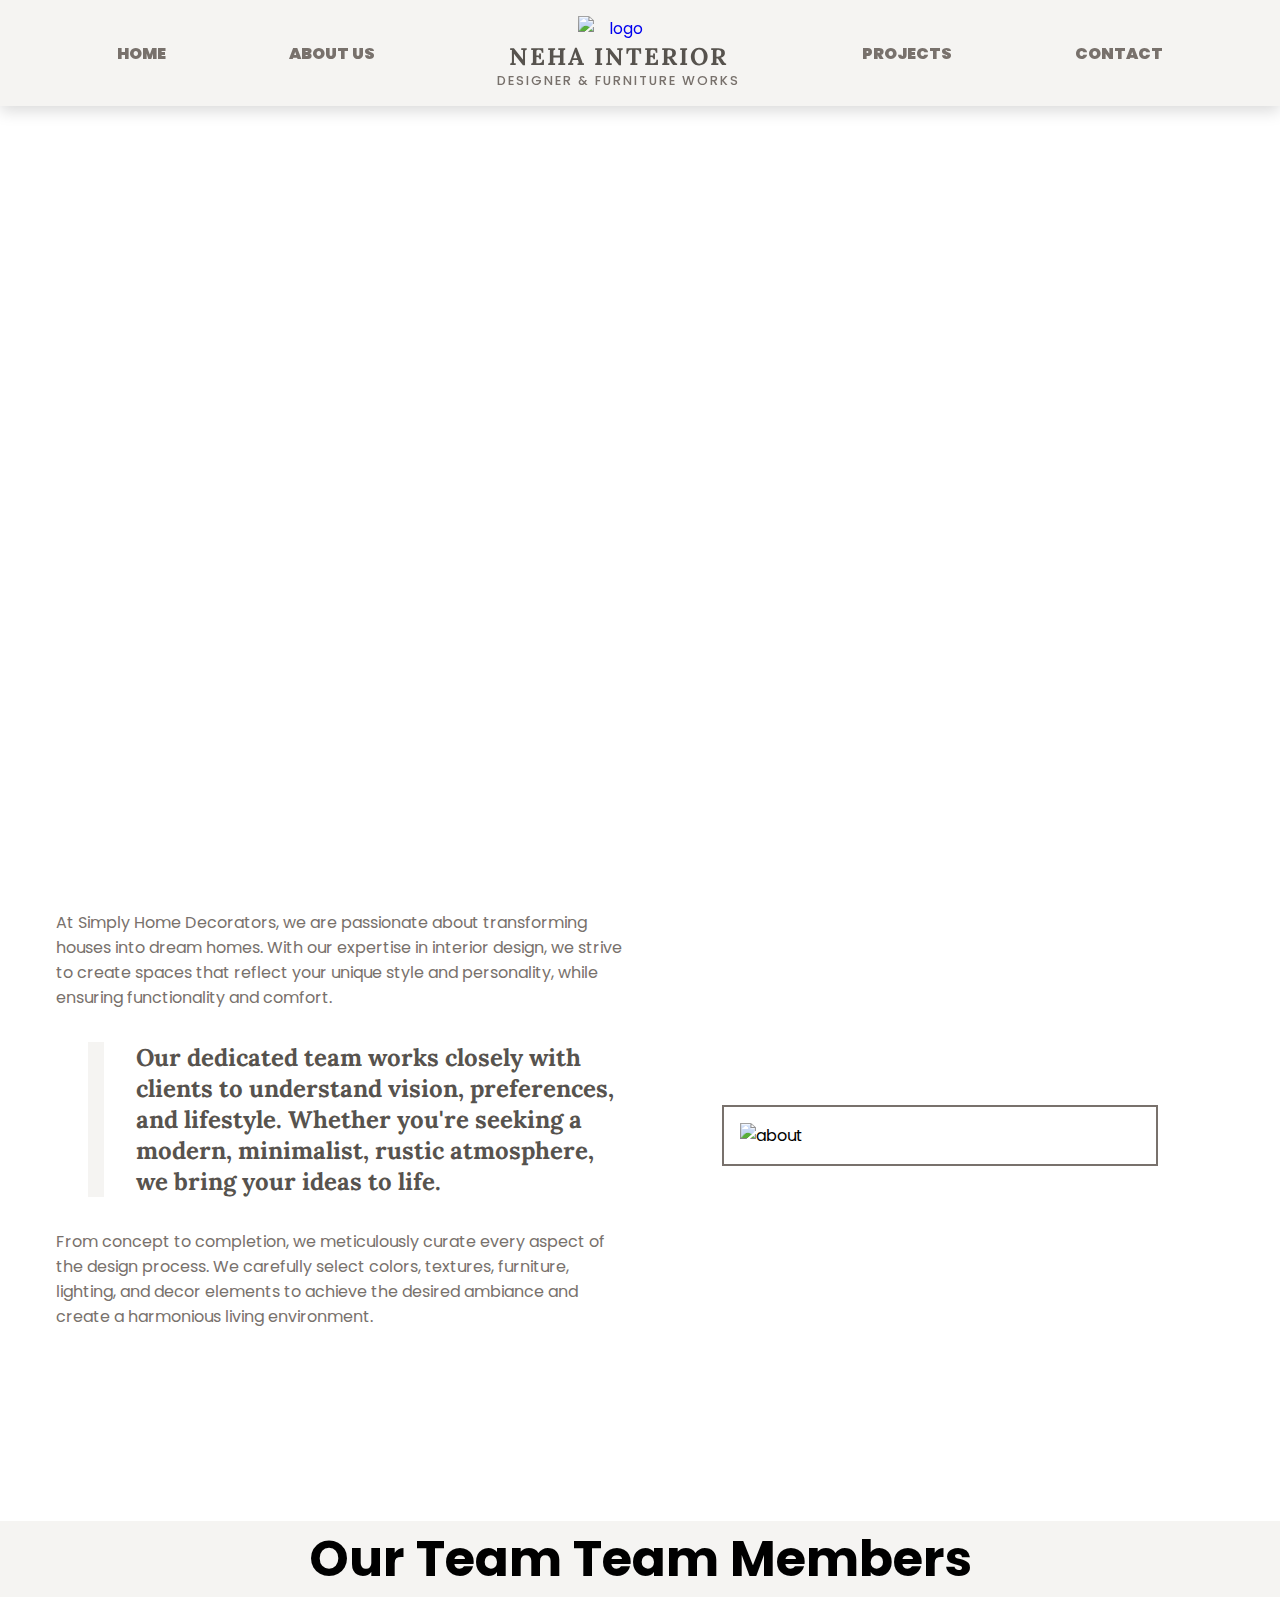
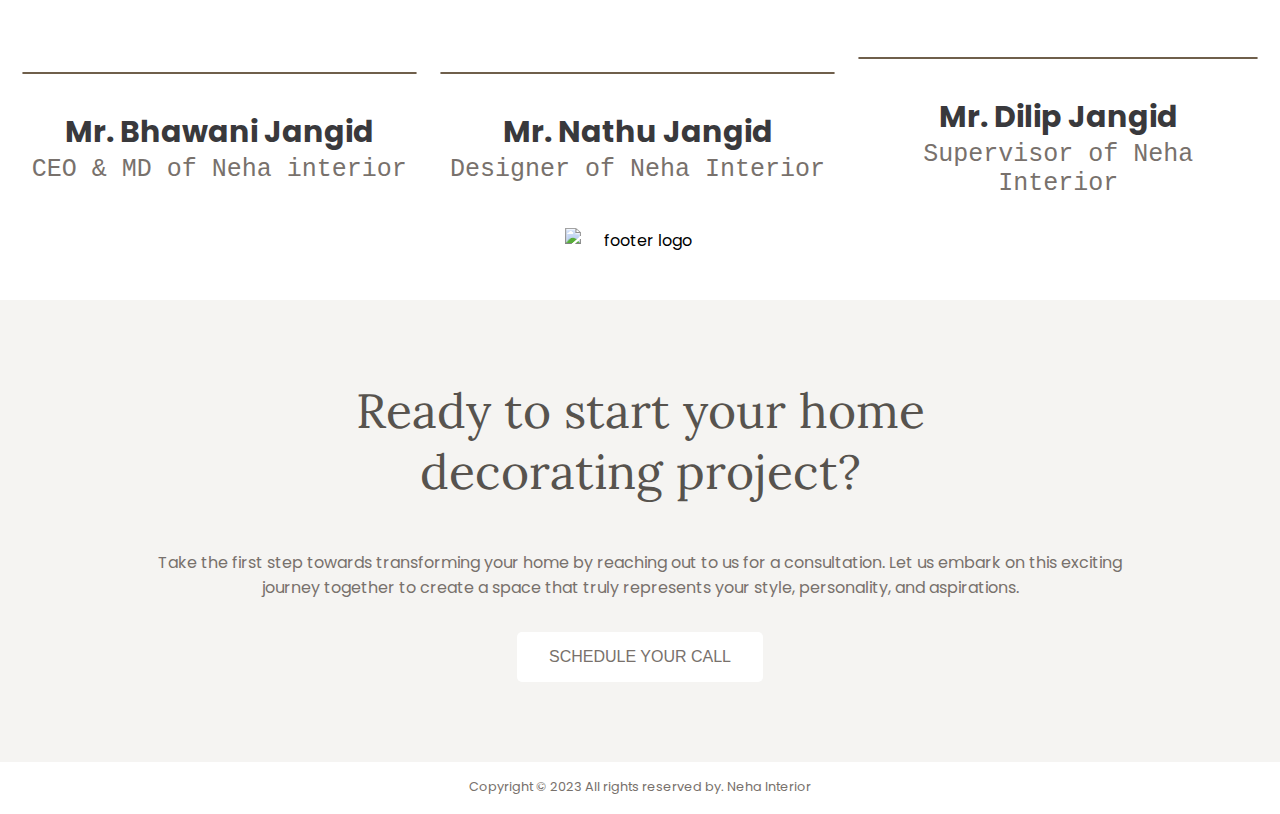
==== about.html @ 756cf262 "Add files via upload" ====
<!DOCTYPE html>
<html lang="en">

<head>
    <meta charset="UTF-8" />
    <link rel="shortcut icon" type="x-icon" href="assets/neha.png">
    <meta name="viewport" content="width=device-width, initial-scale=1.0" />
    <link rel="stylesheet" href="n.css" />
    <title>Neha Intrior & Furniture Works</title>
</head>

<body>
    <section id="navbar">
        <nav>
            <ul class="nav__links">
              <li class="link"><a href="index.html">HOME</a></li>
              <li class="link"><a href="about.html">ABOUT US</a></li>
              <li class="nav__logo">
                <a href="index.html"><img src="assets/neha.png" alt="logo" />
                    <h4>NEHA INTERIOR</h4>
                    <p>DESIGNER & FURNITURE WORKS</p></a>
              </li>
              <li class="link"><a href="project.html">PROJECTS</a></li>
              <li class="link"><a href="contact.html">CONTACT</a></li>
            </ul>
           </nav>
    </section>

    <section class="a_banner">
        <div class="section__container banner__container">
            <h4>About Us</h4>
        </div>
    </section>

    <section class="section__container about__container">
        <div class="about__content">
            <p>
                At Simply Home Decorators, we are passionate about transforming houses
                into dream homes. With our expertise in interior design, we strive to
                create spaces that reflect your unique style and personality, while
                ensuring functionality and comfort.
            </p>
            <h4>
                Our dedicated team works closely with clients to understand vision,
                preferences, and lifestyle. Whether you're seeking a modern,
                minimalist, rustic atmosphere, we bring your ideas to life.
            </h4>
            <p>
                From concept to completion, we meticulously curate every aspect of the
                design process. We carefully select colors, textures, furniture,
                lighting, and decor elements to achieve the desired ambiance and
                create a harmonious living environment.
            </p>
        </div>
        <div class="about__image">
            <img src="assets/bhai.jpeg" alt="about" />
        </div>
    </section>

    <section id="Team_Members">
        <h2>Our Team Team Members</h2>
        <div class="Team_member">
            <div class="member">
                <img src="assets/bhai.jpeg" alt="" />
                <div class="name"><br>
                    <h4>Mr. Bhawani Jangid</h4>
                    <samp>CEO & MD of Neha interior</samp>
                </div>
            </div>

            <div class="member">
                <img src="assets/bhai.jpeg" alt="" />
                <div class="name"><br>
                    <h4>Mr. Nathu Jangid</h4>
                    <samp>Designer of Neha Interior</samp>
                </div>
            </div>

            <div class="member">
                <img src="assets/bhai.jpeg" alt="" />
                <div class="name"><br>
                    <h4>Mr. Dilip Jangid</h4>
                    <samp>Supervisor of Neha Interior</samp>
                </div>
            </div>

             

        </div>

    </section>



    <footer class="footer">
        <div class="section__container footer__container">
            <img src="assets/neha.png" alt="footer logo" />
            <h4>Ready to start your home decorating project?</h4>
            <p>
                Take the first step towards transforming your home by reaching out to
                us for a consultation. Let us embark on this exciting journey together
                to create a space that truly represents your style, personality, and
                aspirations.
            </p>
            <a  href="contact.html"><button>SCHEDULE YOUR CALL</button></a>
        </div>
    </footer>
    <div class="footer__bar">
        <p>Copyright © 2023 All rights reserved by. Neha Interior</p>
    </div>
</body>

</html>
---- n.css ----
@import url("https://fonts.googleapis.com/css2?family=Lora:ital@0;1&family=Poppins:wght@400;500;600&display=swap");

:root {
  --primary-color: #f5f4f2;
  --text-dark: #57534e;
  --text-light: #78716c;
  --white: #ffffff;
  --max-width: 1200px;
  --header-font: "Lora", serif;
}

* {
  padding: 0;
  margin: 0;
  box-sizing: border-box;
}

.section__container {
  max-width: var(--max-width);
  margin: auto;
  padding: 5rem 1rem;
}

img {
  width: 100%;
  display: flex;
}

a {
  text-decoration: none;
}

body {
  font-family: "Poppins", sans-serif;
}

#navbar {
  background-color: #f5f4f2;
  z-index: 999;
  position: sticky;
  top: 0;
  box-shadow: 0 5px 15px rgba(0, 0, 0, 0.15);
}

nav {
  max-width: var(--max-width);
  margin: auto;
  padding: 1rem;
}

.nav__links {
  list-style: none;
  display: flex;
  align-items: center;
  justify-content: space-around;
}

.link a {
  font-weight: 1000;
  color: var(--text-light);
  transition: 0.3s;
}

.link a:hover {
  color: black;
}

.nav__logo {
  text-align: center;
  cursor: pointer;
}

.nav__logo img {
  margin: auto;
  max-width: 80px;
}

.nav__logo h4 {
  font-size: 1.5rem;
  font-family: var(--header-font);
  letter-spacing: 2px;
  color: var(--text-dark);
}

.nav__logo p {
  font-size: 0.8rem;
  font-weight: 500;
  letter-spacing: 2px;
  color: var(--text-light);
}

.header {
  margin-bottom: 10rem;
  background-image: url("assets/header.jpg");
  background-position: center center;
  background-size: cover;
  background-repeat: no-repeat;
}

.header__container {
  min-height: 600px;
  position: relative;
}

.header__content {
  position: absolute;
  bottom: -10rem;
  padding: 2rem;
  background-color: var(--primary-color);
  border: 10px solid var(--white);
}

.header__content h4 {
  position: relative;
  margin-bottom: 2rem;
  font-size: 1rem;
  font-weight: 500;
  letter-spacing: 2px;
  color: var(--text-light);
}

.header__content h4::before {
  position: absolute;
  content: "";
  bottom: -1rem;
  left: 0;
  height: 2px;
  width: 40px;
  background-color: var(--text-light);
}

.header__content h1 {
  width: 100%;
  max-width: 600px;
  font-size: 4rem;
  font-weight: 400;
  font-family: var(--header-font);
  color: var(--text-dark);
}

.header__content h1 span {
  font-style: italic;
}

.about__container {
  padding: 10rem 1rem;
  display: grid;
  grid-template-columns: repeat(2, 1fr);
  gap: 2rem;
  align-items: center;
}

.about__content p {
  margin-bottom: 2rem;
  color: var(--text-light);
}

.about__content h4 {
  position: relative;
  margin-bottom: 2rem;
  padding-left: 5rem;
  font-size: 1.5rem;
  font-family: var(--header-font);
  color: var(--text-dark);
}

.about__content h4::before {
  position: absolute;
  content: "";
  top: 0;
  left: 2rem;
  height: 100%;
  width: 1rem;
  background-color: var(--primary-color);
}

.about__image img {
  margin: auto;
  max-width: 400px;
  outline: 2px solid var(--text-light);
  outline-offset: 1rem;
}

.banner {
  padding: 10rem 0;
  background-image: url("assets/banner.jpg");
  background-position: center center;
  background-size: cover;
  background-repeat: no-repeat;
}

.banner__container {
  text-align: center;
  color: var(--white);
  font-family: var(--header-font);
}

.banner__container h4 {
  font-size: 4rem;
  font-weight: 400;
}

.banner__container p {
  font-size: 1.5rem;
}

.display__container {
  display: grid;
  grid-template-columns: repeat(3, 1fr);
  gap: 2rem;
}

.display__col {
  display: flex;
  flex-direction: column;
  gap: 2rem;
}

.display__content {
  padding: 4rem 0;
  flex: 1;
  display: grid;
  place-content: center;
  text-align: center;
  font-family: var(--header-font);
  color: var(--text-dark);
}

.display__col:nth-child(1) .display__content,
.display__col:nth-child(3) .display__content {
  background-color: #edeae3;
}

.display__col:nth-child(2) .display__content {
  background-color: #daddd6;
}

.display__content h4 {
  font-size: 2.5rem;
  font-weight: 400;
  color: #57534e;
}

.display__content h4:hover {
  color: black;
}
.display__content p {
  font-style: italic;
}

.footer {
  margin-top: 2rem;
  position: relative;
  background-color: var(--primary-color);
}

.footer__container {
  text-align: center;
}

.footer__container img {
  position: absolute;
  top: -4.5rem;
  left: 50%;
  transform: translateX(-50%);
  max-width: 150px;
}

.footer__container h4 {
  max-width: 600px;
  margin: auto;
  margin-bottom: 3rem;
  font-size: 3rem;
  font-weight: 400;
  font-family: var(--header-font);
  color: var(--text-dark);
}

.footer__container p {
  max-width: 1000px;
  margin: auto;
  margin-bottom: 2rem;
  color: var(--text-light);
}

.footer__container button {
  padding: 1rem 2rem;
  outline: none;
  border: none;
  font-size: 1rem;
  font-weight: 500;
  color: var(--text-light);
  background-color: var(--white);
  cursor: pointer;
  transition: 0.3s;
}

.footer__container button:hover {
  color: white;
}

.footer__bar {
  padding: 1rem;
  text-align: center;
  font-size: 0.8rem;
  color: var(--text-light);
}

@media (width < 900px) {
  .about__container {
    grid-template-columns: repeat(1, 1fr);
    gap: 5rem;
  }

  .about__image {
    grid-area: 1/1/2/2;
  }

  .display__container {
    grid-template-columns: repeat(2, 1fr);
    gap: 1rem;
  }

  .display__col:nth-child(3) {
    display: none;
  }
}

@media (width < 600px) {
  .link {
    display: none;
  }

  .header {
    margin-bottom: 20rem;
  }

  .header__content {
    bottom: -20rem;
  }

  .display__container {
    grid-template-columns: repeat(1, 1fr);
  }

  .display__col:nth-child(3) {
    display: flex;
  }
}

/* About us */
.a_banner {
  padding: 10rem 0;
  background-image: url("assets/f2.jpg.jpg");
  background-position: center center;
  background-size: cover;
  background-repeat: no-repeat;
}

.a_banner h4 {
  font-size: 8rem;
  font-weight: 400;
}

#Team_Members .Team_member {
  display: flex;
  justify-content: space-between;
  padding: 10px;
  flex-wrap: wrap;
}

#Team_Members {
  text-align: center;
}

#Team_Members h2 {
  font-size: 50px;
  background-color: #f5f4f2;
}

#Team_Members .member {
  align-items: center;
  justify-content: center;
  margin: auto;
  max-width: 400px;
  padding-top: 50px;
  padding-bottom: 50px;
}

#Team_Members .member img {
  border-radius: 2px;
  border: 1px solid rgb(111, 95, 75);
}

#Team_Members .member .name {
  text-align: center;
  padding: 10px;
}

#Team_Members .member .name h4 {
  color: #39393c;
  font-size: 30px;
}

#Team_Members .member .name samp {
  color: #78716c;
  font-size: 25px;
  padding-top: 10px;
}

/* project page*/

.b_banner {
  padding: 10rem 0;
  background-image: url("assets/m2.jpeg");
  background-position: center center;
  background-size: cover;
  background-repeat: no-repeat;
}

.project_container {
  display: flex;
  margin-top: 50px;
  margin-bottom: 60px;
  padding: 30px;
}

.project_col {
  display: flex;
  justify-content: center;
  align-items: center;
  flex-wrap: wrap;
  gap: 2rem;
}

.project_col img {
  width: 400px;
  height: auto;
  object-fit: cover;
}

@media screen and (max-width: 625px) {
  .project_col img {
    width: 250px;
  }
}

/*contact*/
.c_banner {
  padding: 10rem 0;
  background-image: url("assets/m1.jpg");
  background-position: center center;
  background-size: cover;
  background-repeat: no-repeat;
}

.Contact {
  display: flex;
  margin: auto;
}

.container {
  max-width: 600px;
  background-color: #fff;
  margin: 80px;
  padding: 20px;
  flex: 1;
  border-radius: 5px;
  box-shadow: 0 0 10px rgba(0, 0, 0, 0.2);
  text-align: justify;
}

h1 {
  text-align: center;
  color: #333;
}

.form-group {
  margin-bottom: 20px;
}

label {
  display: block;
  font-weight: bold;
  margin-bottom: 5px;
  color: #555;
}

input,
textarea {
  width: 100%;
  padding: 10px;
  border: 1px solid #ccc;
  border-radius: 5px;
  font-size: 16px;
}

textarea {
  resize: vertical;
}

button {
  background-color: #333;
  color: #fff;
  padding: 10px 20px;
  border: none;
  border-radius: 5px;
  cursor: pointer;
  font-size: 16px;
}

button:hover {
  background-color: #555;
}

.Contact,
.details {
  justify-content: center;
  margin-left: 0px;
}
.details {
  flex: 1;
  margin: 100px;
}

@media screen and (max-width: 625px) {
  .Contact {
    flex-wrap: wrap;
  }
  .container,
  .details {
    min-width: 300px;
    margin: 20px 0;
    padding: 20px 40px;
  }
}

@media screen and (max-width: 1023px) {
  .container,.details{
    max-width: auto;
    margin: 40px 20px;
    padding: 20px;
  }
}
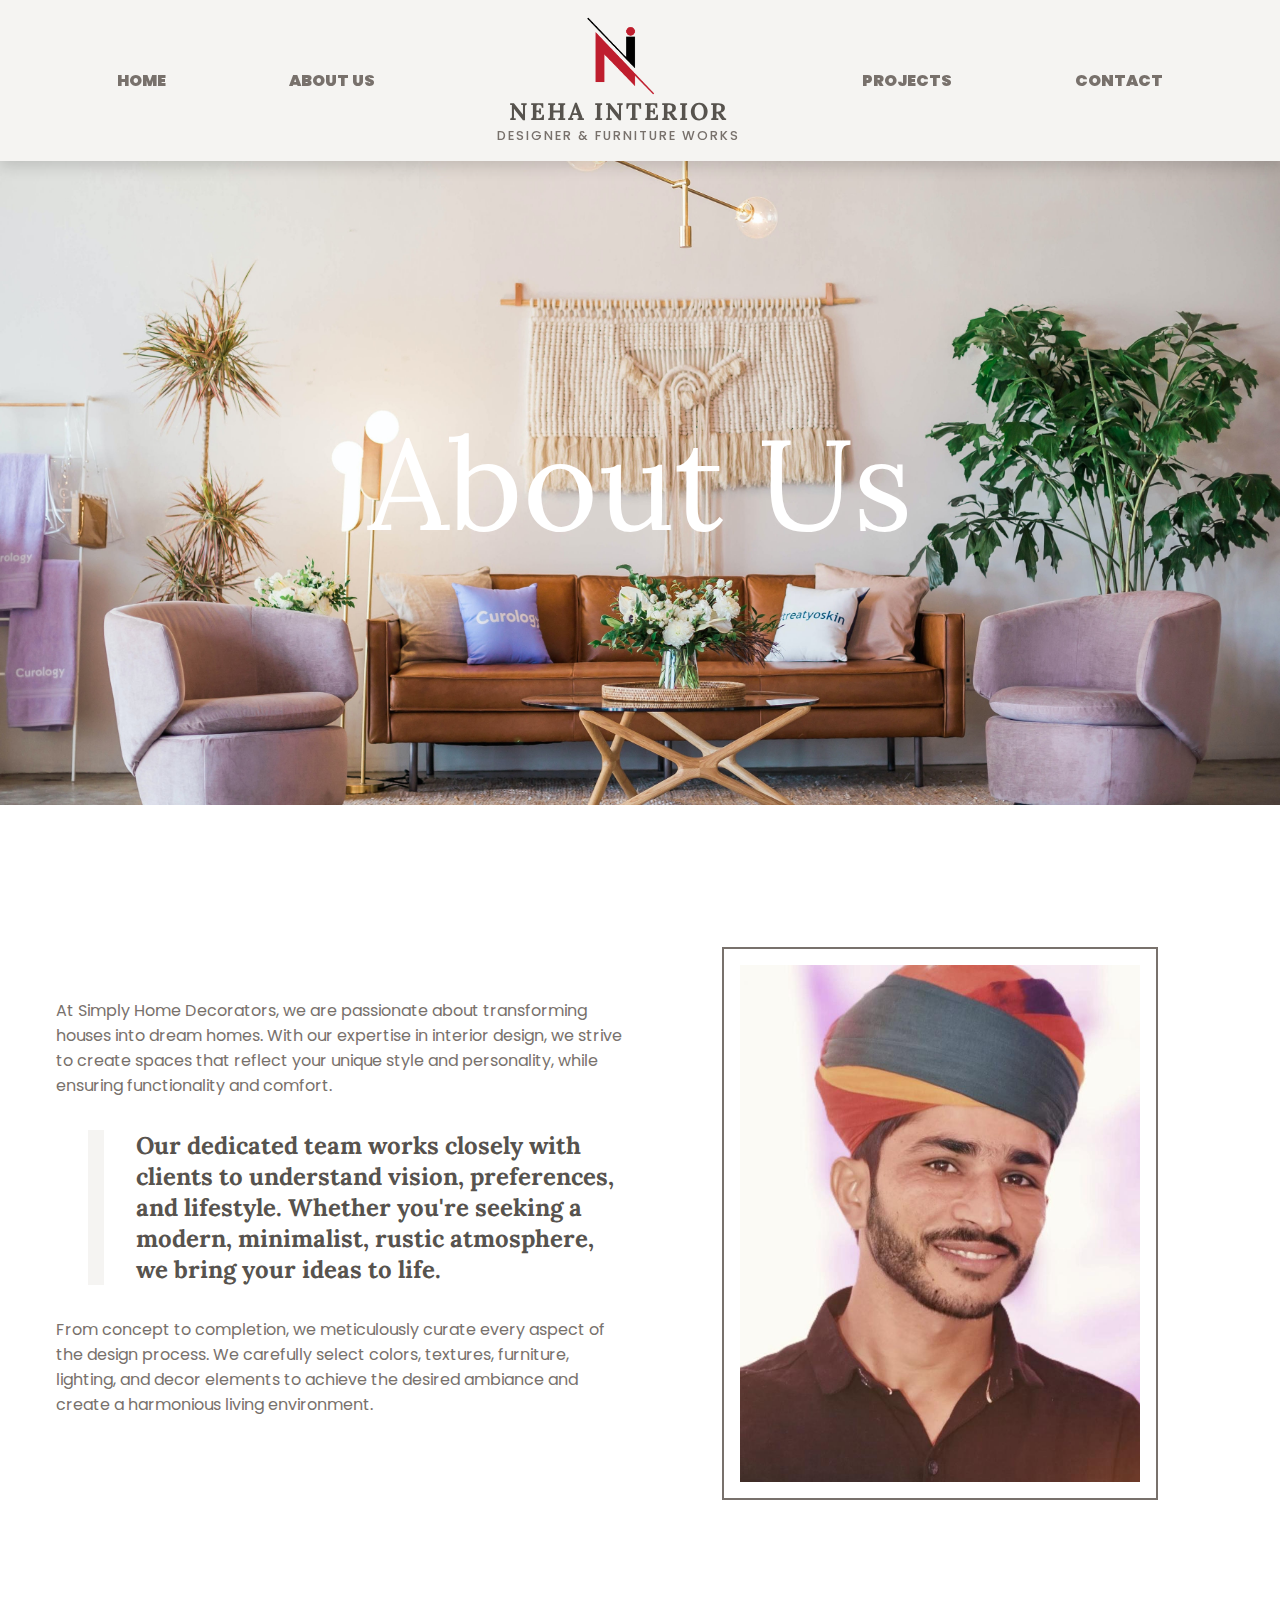
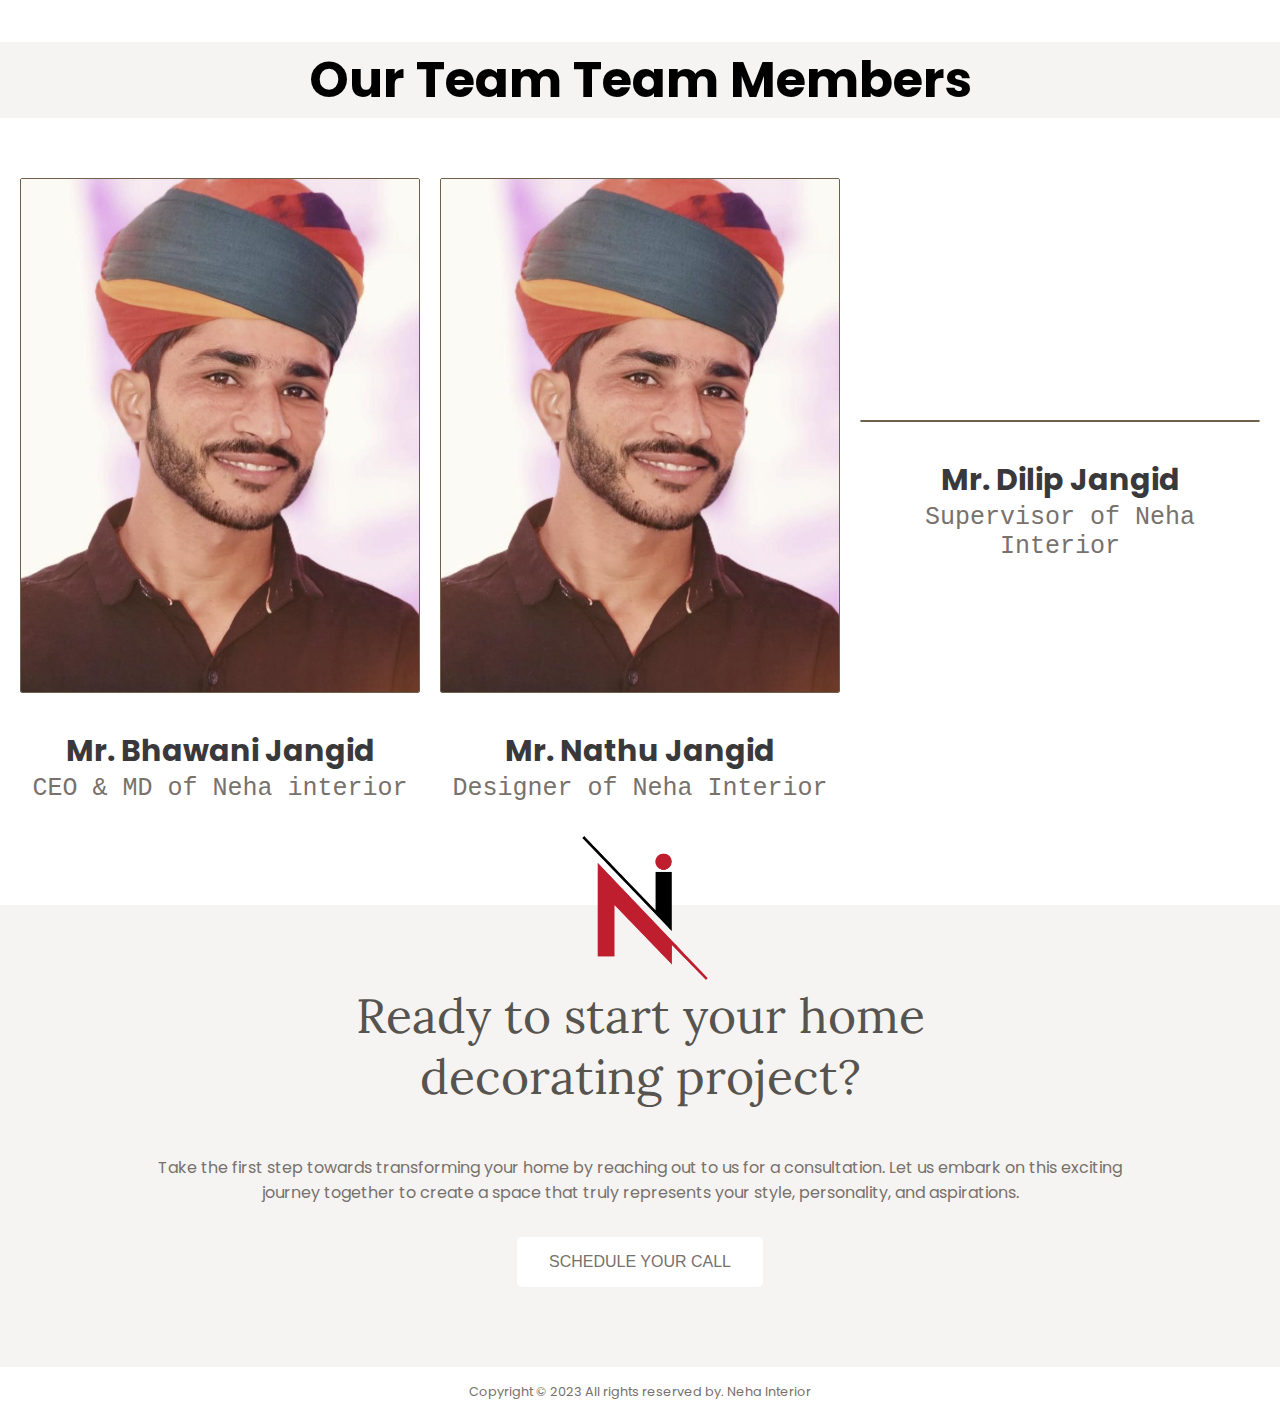
==== commit 8f890c12: "Update about.html" ====
--- a/about.html
+++ b/about.html
@@ -13,17 +13,18 @@
     <section id="navbar">
         <nav>
             <ul class="nav__links">
-              <li class="link"><a href="index.html">HOME</a></li>
-              <li class="link"><a href="about.html">ABOUT US</a></li>
-              <li class="nav__logo">
-                <a href="index.html"><img src="assets/neha.png" alt="logo" />
-                    <h4>NEHA INTERIOR</h4>
-                    <p>DESIGNER & FURNITURE WORKS</p></a>
-              </li>
-              <li class="link"><a href="project.html">PROJECTS</a></li>
-              <li class="link"><a href="contact.html">CONTACT</a></li>
+                <li class="link"><a href="index.html">HOME</a></li>
+                <li class="link"><a href="about.html">ABOUT US</a></li>
+                <li class="nav__logo">
+                    <a href="index.html"><img src="assets/neha.png" alt="logo" />
+                        <h4>NEHA INTERIOR</h4>
+                        <p>DESIGNER & FURNITURE WORKS</p>
+                    </a>
+                </li>
+                <li class="link"><a href="project.html">PROJECTS</a></li>
+                <li class="link"><a href="contact.html">CONTACT</a></li>
             </ul>
-           </nav>
+        </nav>
     </section>
 
     <section class="a_banner">
@@ -77,21 +78,15 @@
             </div>
 
             <div class="member">
-                <img src="assets/bhai.jpeg" alt="" />
+                <img src="assets/D.png" alt="" />
                 <div class="name"><br>
                     <h4>Mr. Dilip Jangid</h4>
                     <samp>Supervisor of Neha Interior</samp>
                 </div>
             </div>
-
-             
-
+            
         </div>
-
     </section>
-
-
-
     <footer class="footer">
         <div class="section__container footer__container">
             <img src="assets/neha.png" alt="footer logo" />
@@ -102,7 +97,7 @@
                 to create a space that truly represents your style, personality, and
                 aspirations.
             </p>
-            <a  href="contact.html"><button>SCHEDULE YOUR CALL</button></a>
+            <a href="contact.html"><button>SCHEDULE YOUR CALL</button></a>
         </div>
     </footer>
     <div class="footer__bar">
@@ -110,4 +105,4 @@
     </div>
 </body>
 
-</html>+</html>
--- a/n.css
+++ b/n.css
@@ -441,7 +441,7 @@
 
 @media screen and (max-width: 625px) {
   .project_col img {
-    width: 250px;
+    width: 300px;
   }
 }
 
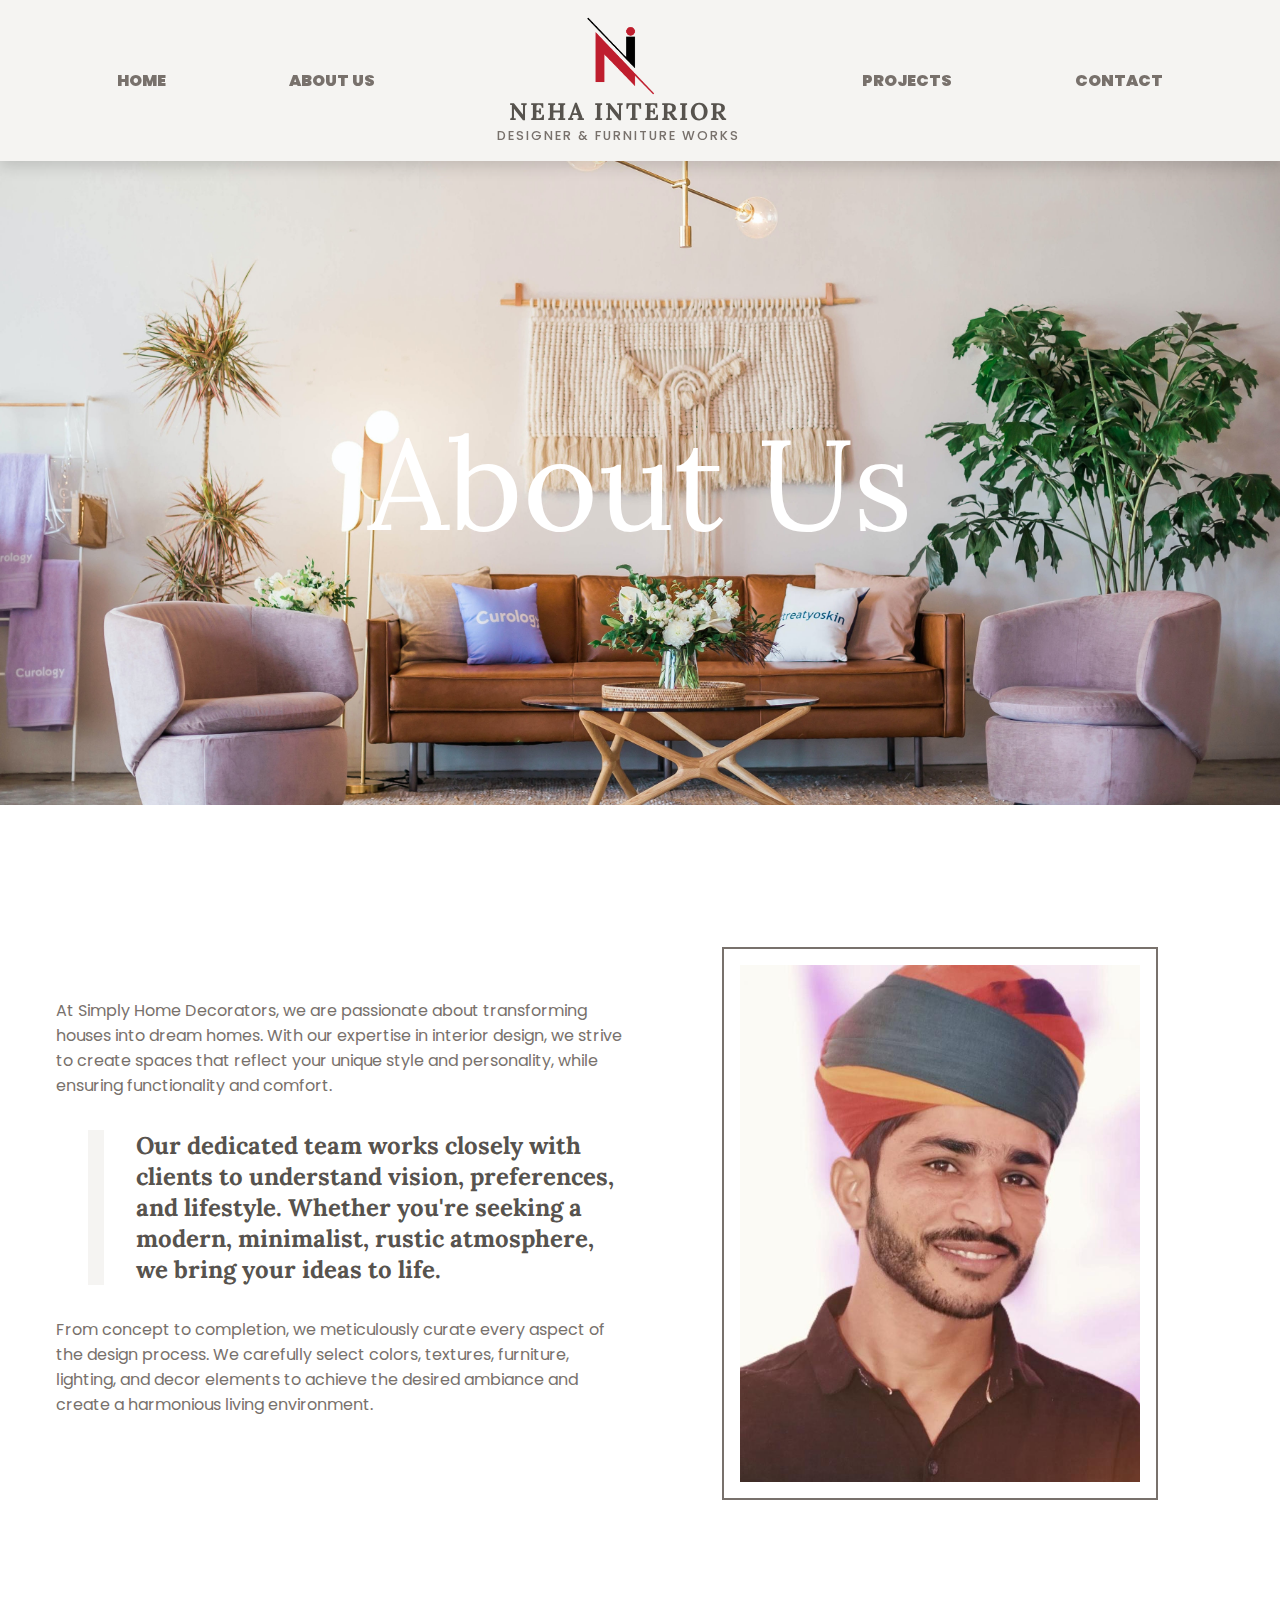
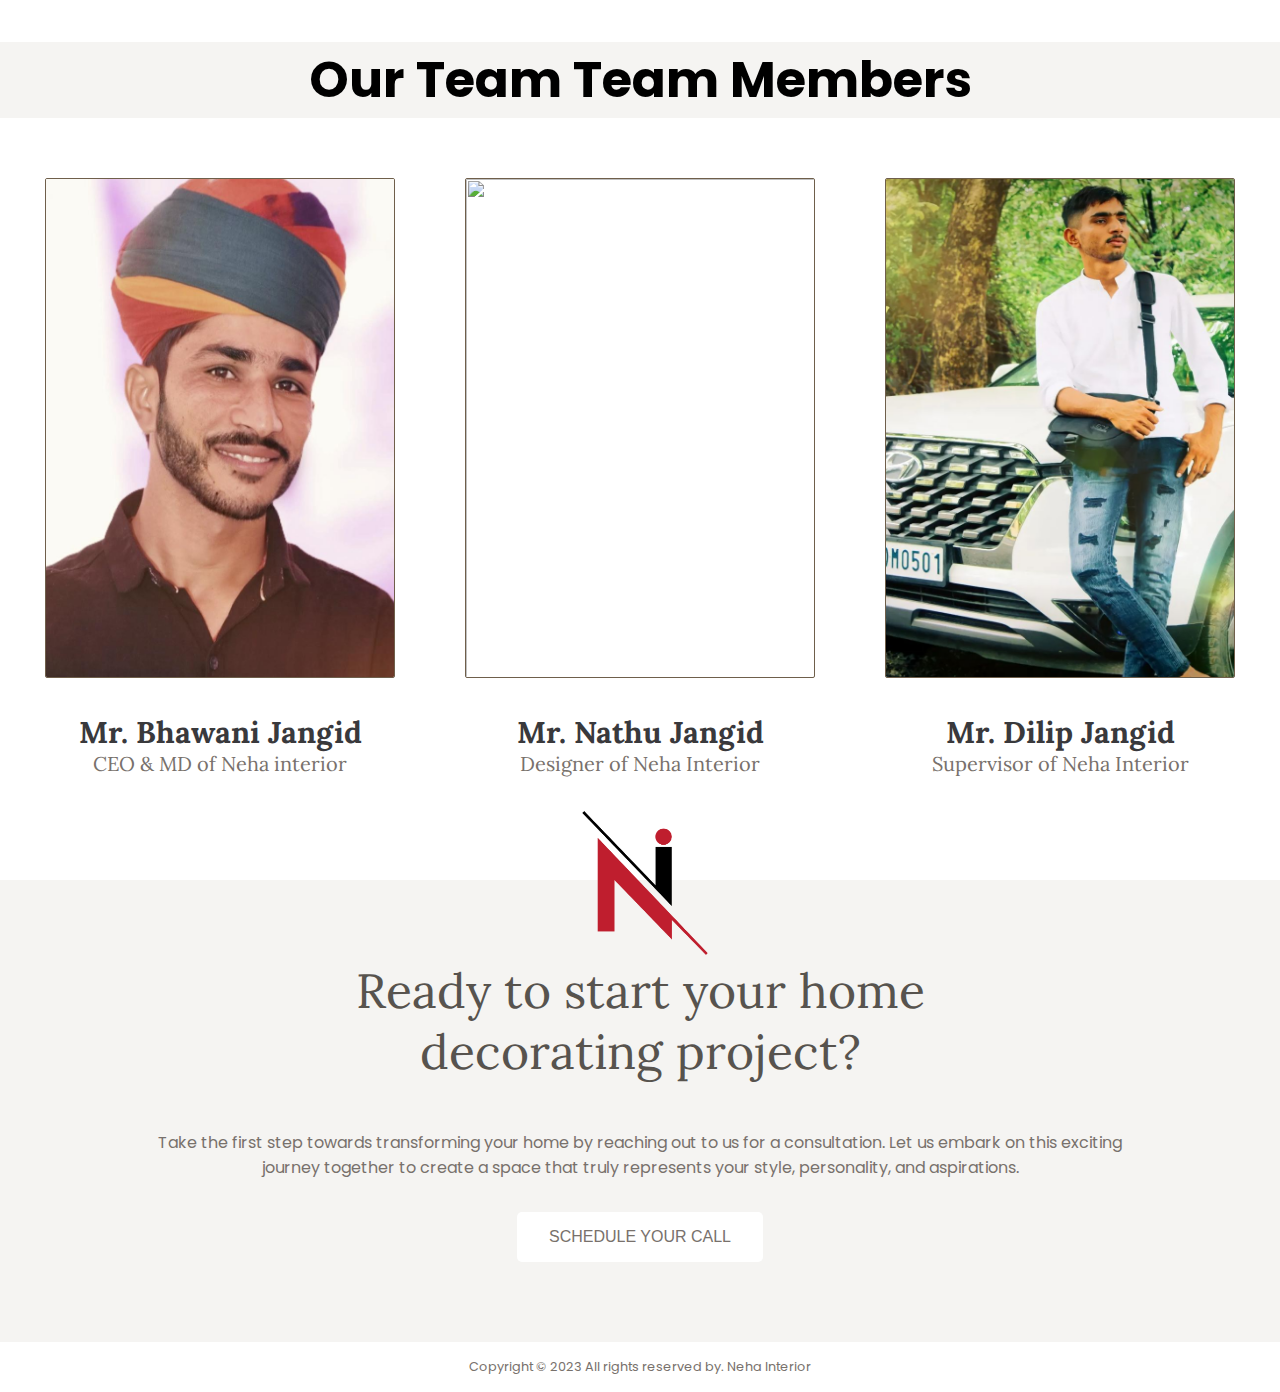
==== commit 1e33cab5: "Update about.html" ====
--- a/about.html
+++ b/about.html
@@ -70,7 +70,7 @@
             </div>
 
             <div class="member">
-                <img src="assets/bhai.jpeg" alt="" />
+                <img src="assets/nathu.jpeg" alt="" />
                 <div class="name"><br>
                     <h4>Mr. Nathu Jangid</h4>
                     <samp>Designer of Neha Interior</samp>
@@ -84,9 +84,9 @@
                     <samp>Supervisor of Neha Interior</samp>
                 </div>
             </div>
-            
         </div>
     </section>
+
     <footer class="footer">
         <div class="section__container footer__container">
             <img src="assets/neha.png" alt="footer logo" />
@@ -104,5 +104,4 @@
         <p>Copyright © 2023 All rights reserved by. Neha Interior</p>
     </div>
 </body>
-
 </html>
--- a/n.css
+++ b/n.css
@@ -388,6 +388,8 @@
 }
 
 #Team_Members .member img {
+  width: 350PX;
+  height: 500PX;
   border-radius: 2px;
   border: 1px solid rgb(111, 95, 75);
 }
@@ -398,13 +400,15 @@
 }
 
 #Team_Members .member .name h4 {
+  font-family: var(--header-font);
   color: #39393c;
   font-size: 30px;
 }
 
 #Team_Members .member .name samp {
+   font-family: var(--header-font);
   color: #78716c;
-  font-size: 25px;
+  font-size: 20px;
   padding-top: 10px;
 }
 
@@ -425,7 +429,7 @@
   padding: 30px;
 }
 
-.project_col {
+.project1 {
   display: flex;
   justify-content: center;
   align-items: center;
@@ -435,14 +439,106 @@
 
 .project_col img {
   width: 400px;
-  height: auto;
+  height: 300px;
   object-fit: cover;
+  border-radius: 5px;
+}
+
+.project_col h3 {
+  margin-top: 7px;
+  font-family: var(--header-font);
+  position: relative;
+  text-align: center;
+}
+
+.project_col a {
+  color: #555;
+}
+
+.project1 .project_col img:hover {
+  cursor: pointer;
 }
 
 @media screen and (max-width: 625px) {
   .project_col img {
+    width: 250px;
+  }
+}
+
+/* kitchen */
+.k_banner {
+  padding: 10rem 0;
+  background-image: url("assets/kb.jpg");
+  background-position: center center;
+  background-size: cover;
+  background-repeat: no-repeat;
+}
+
+.kitchen_container{
+  display: flex;
+  margin-top: 50px;
+  margin-bottom: 60px;
+  padding: 30px;
+}
+
+
+.kitchen_col {
+  display: flex;
+  justify-content: center;
+  align-items: center;
+  flex-wrap: wrap;
+  gap: 2rem;
+}
+
+.kitchen_col img {
+  width: 400px;
+  height: 250px;
+  border-radius: 5px;
+  cursor: pointer;
+}
+
+
+
+@media screen and (max-width: 725px) {
+  .kitchen_col img {
     width: 300px;
   }
+}
+
+/* badroom */
+.b_banner {
+  padding: 10rem 0;
+  background-image: url("assets/b.jpg");
+  background-position: center center;
+  background-size: cover;
+  background-repeat: no-repeat;
+}
+
+/* lIVING ROOM*/
+.L_banner {
+  padding: 10rem 0;
+  background-image: url("assets/L.jpg");
+  background-position: center center;
+  background-size: cover;
+  background-repeat: no-repeat;
+}
+
+/* WARDROW */
+.W_banner {
+  padding: 10rem 0;
+  background-image: url("assets/W.jpg");
+  background-position: center center;
+  background-size: cover;
+  background-repeat: no-repeat;
+}
+
+/* house */
+.A_banner {
+  padding: 10rem 0;
+  background-image: url("assets/A.jpg");
+  background-position: center center;
+  background-size: cover;
+  background-repeat: no-repeat;
 }
 
 /*contact*/
@@ -536,7 +632,8 @@
 }
 
 @media screen and (max-width: 1023px) {
-  .container,.details{
+  .container,
+  .details {
     max-width: auto;
     margin: 40px 20px;
     padding: 20px;
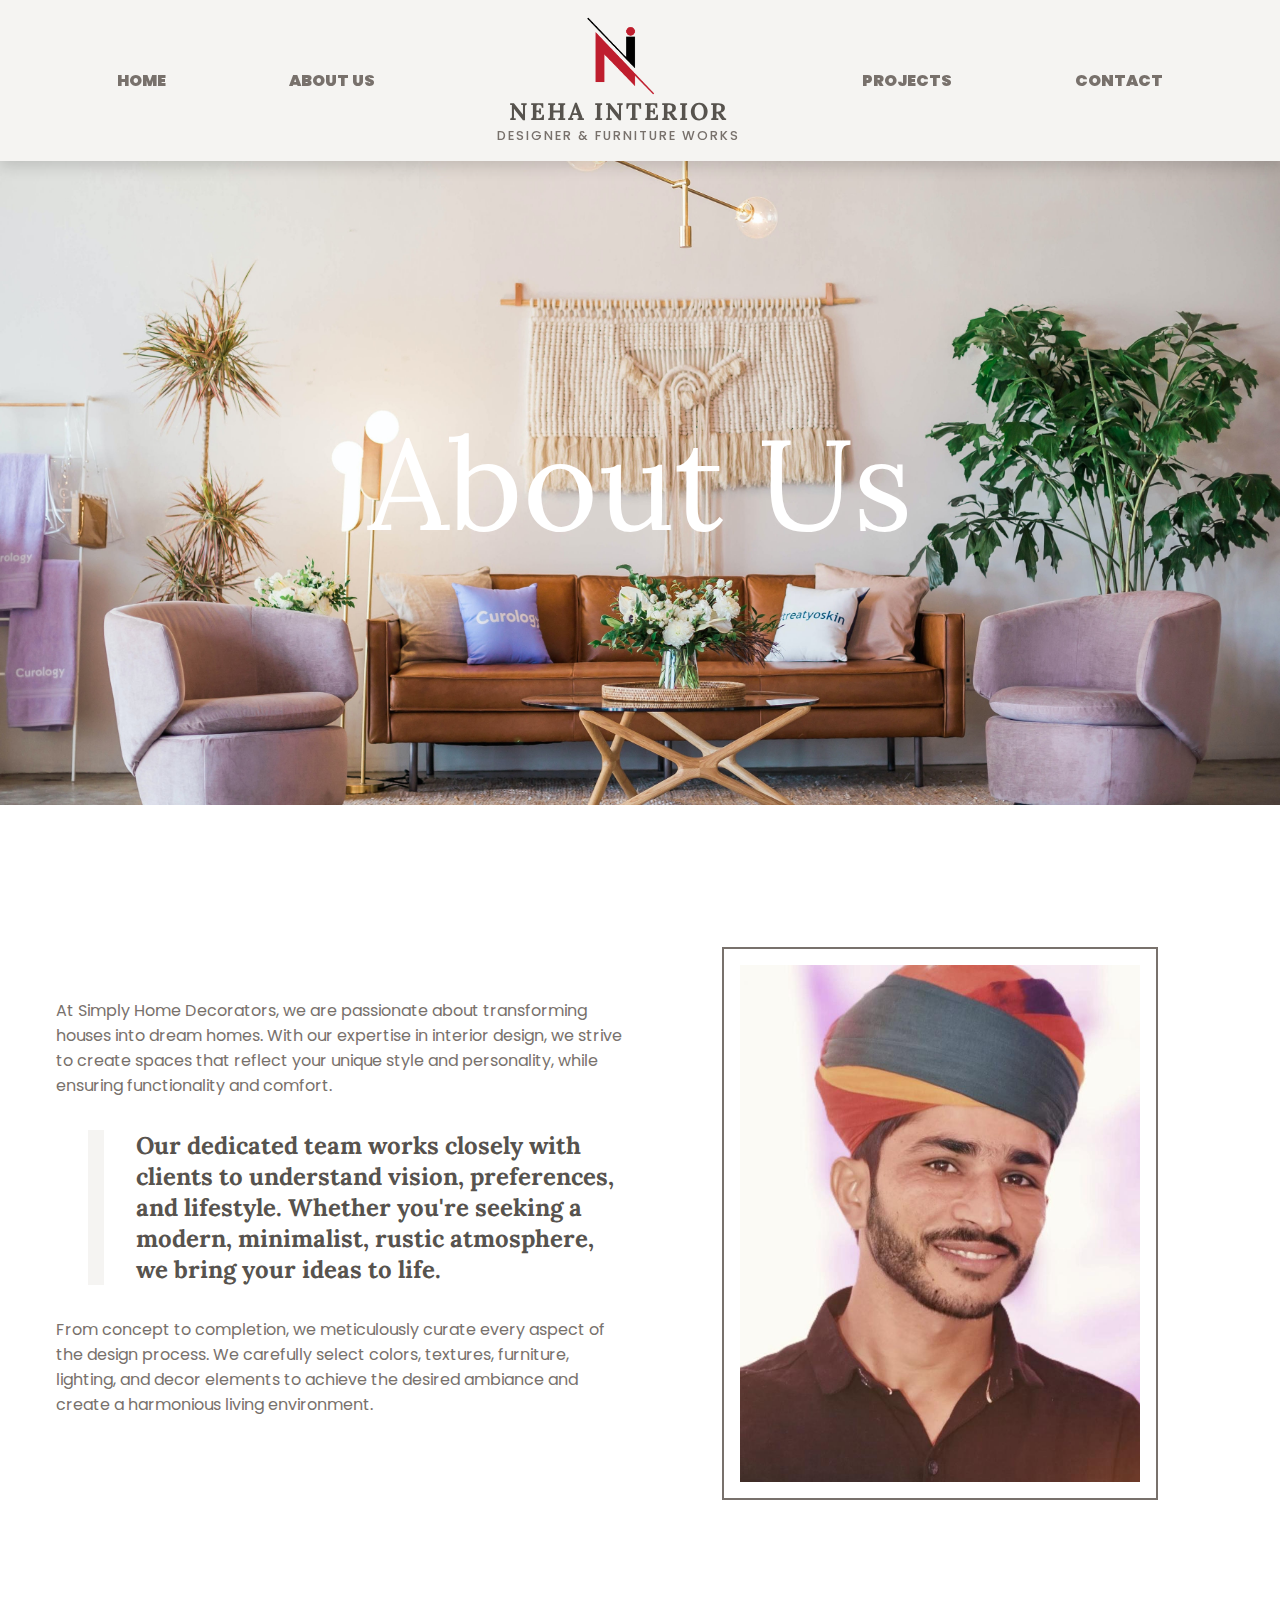
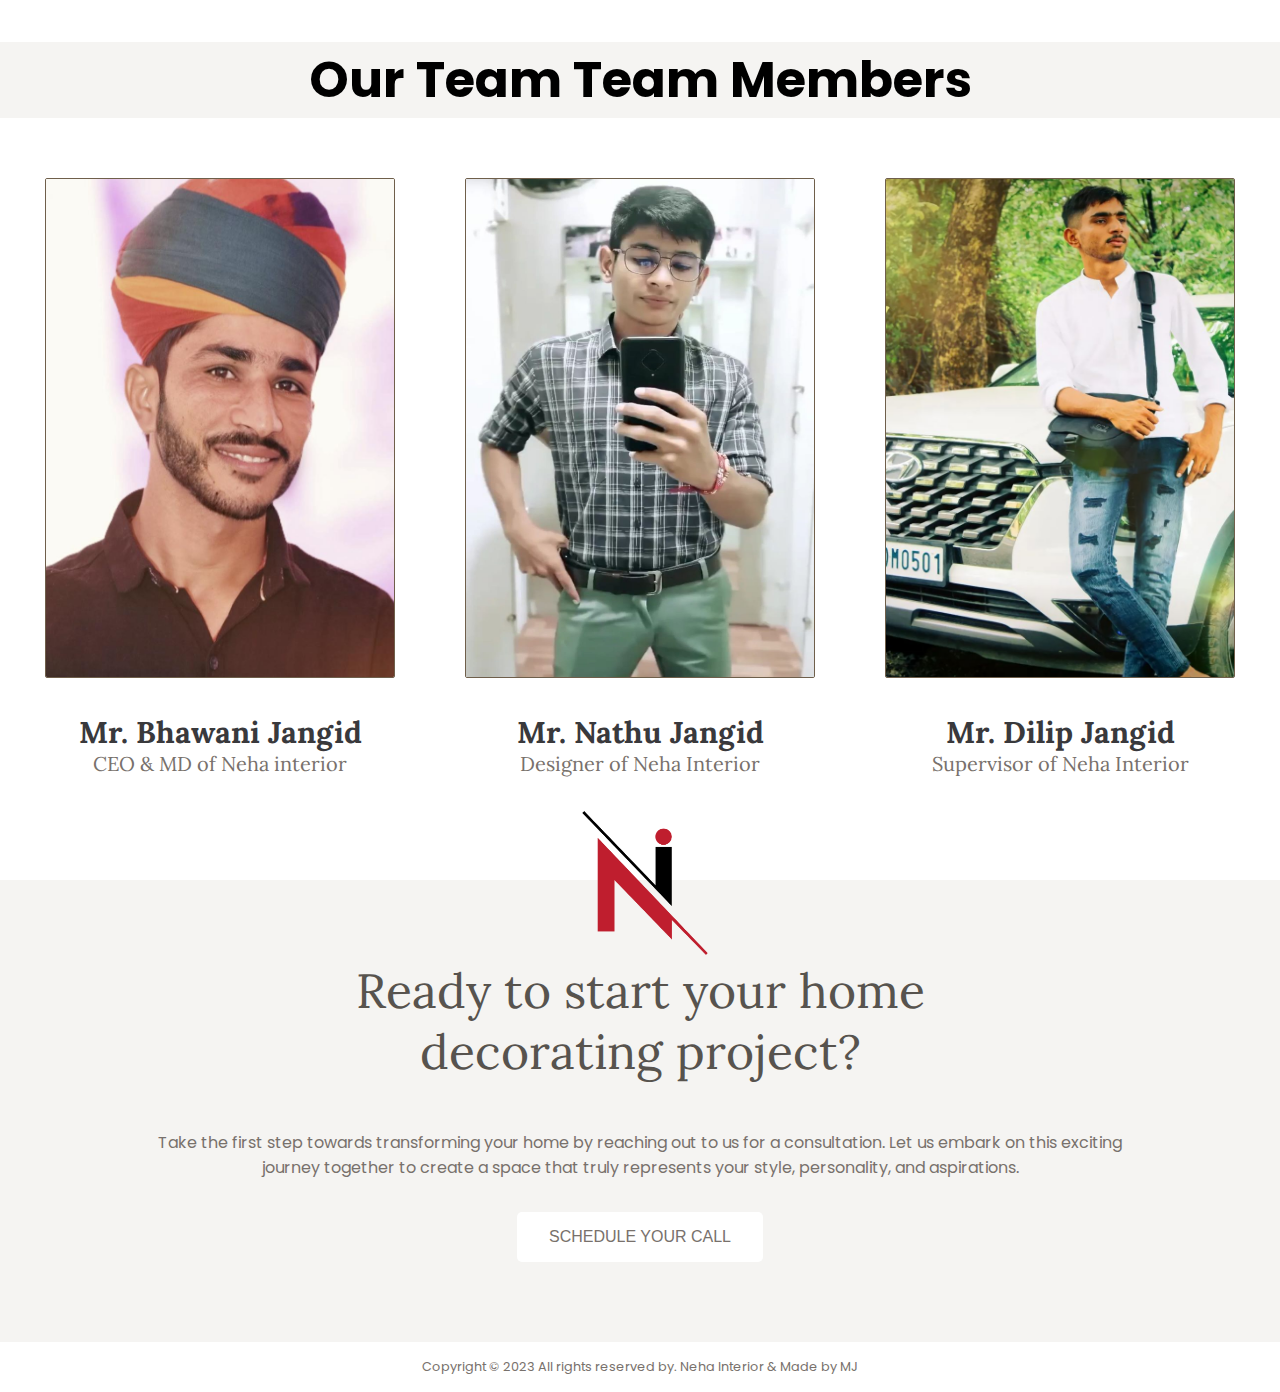
==== commit 820c4c0f: "Update about.html" ====
--- a/about.html
+++ b/about.html
@@ -70,7 +70,7 @@
             </div>
 
             <div class="member">
-                <img src="assets/nathu.jpeg" alt="" />
+                <img src="assets/nathu.jpg" alt="" />
                 <div class="name"><br>
                     <h4>Mr. Nathu Jangid</h4>
                     <samp>Designer of Neha Interior</samp>
@@ -101,7 +101,7 @@
         </div>
     </footer>
     <div class="footer__bar">
-        <p>Copyright © 2023 All rights reserved by. Neha Interior</p>
+        <p>Copyright © 2023 All rights reserved by. Neha Interior & Made by MJ</p>
     </div>
 </body>
 </html>
